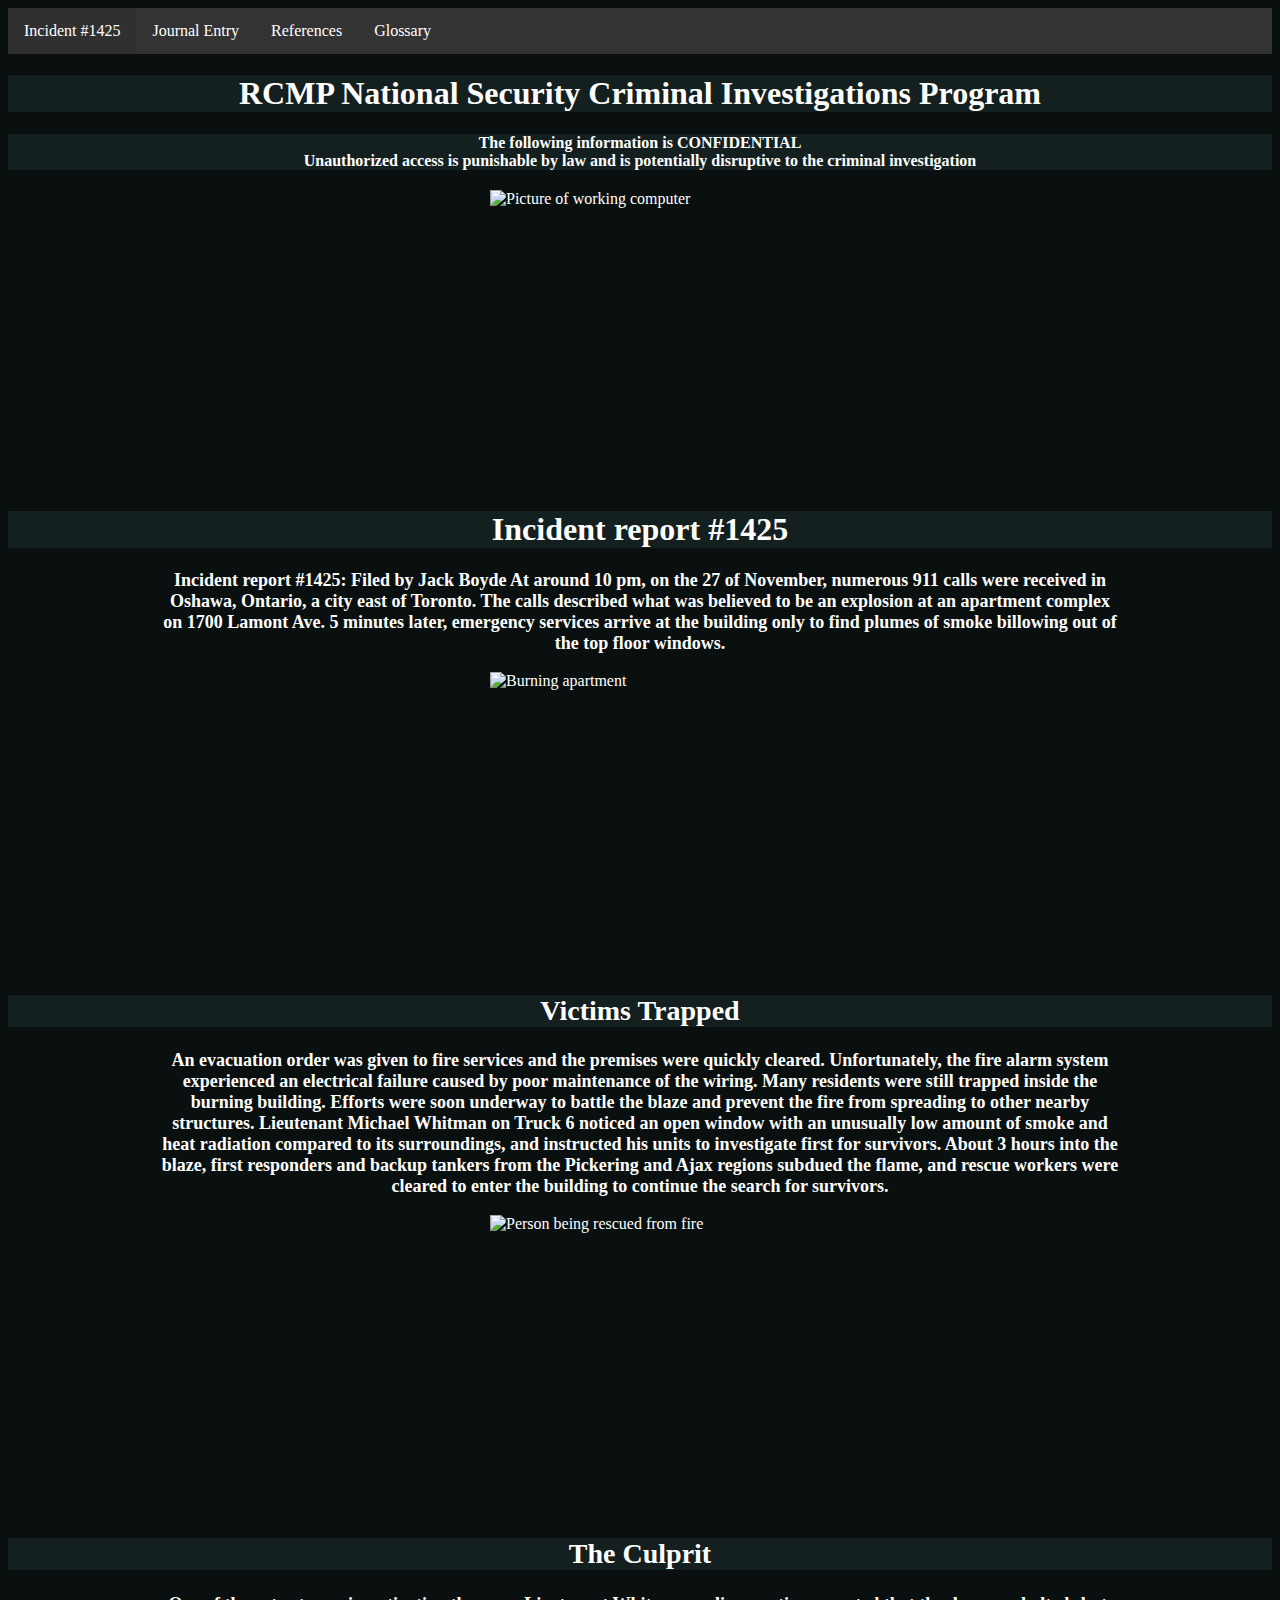
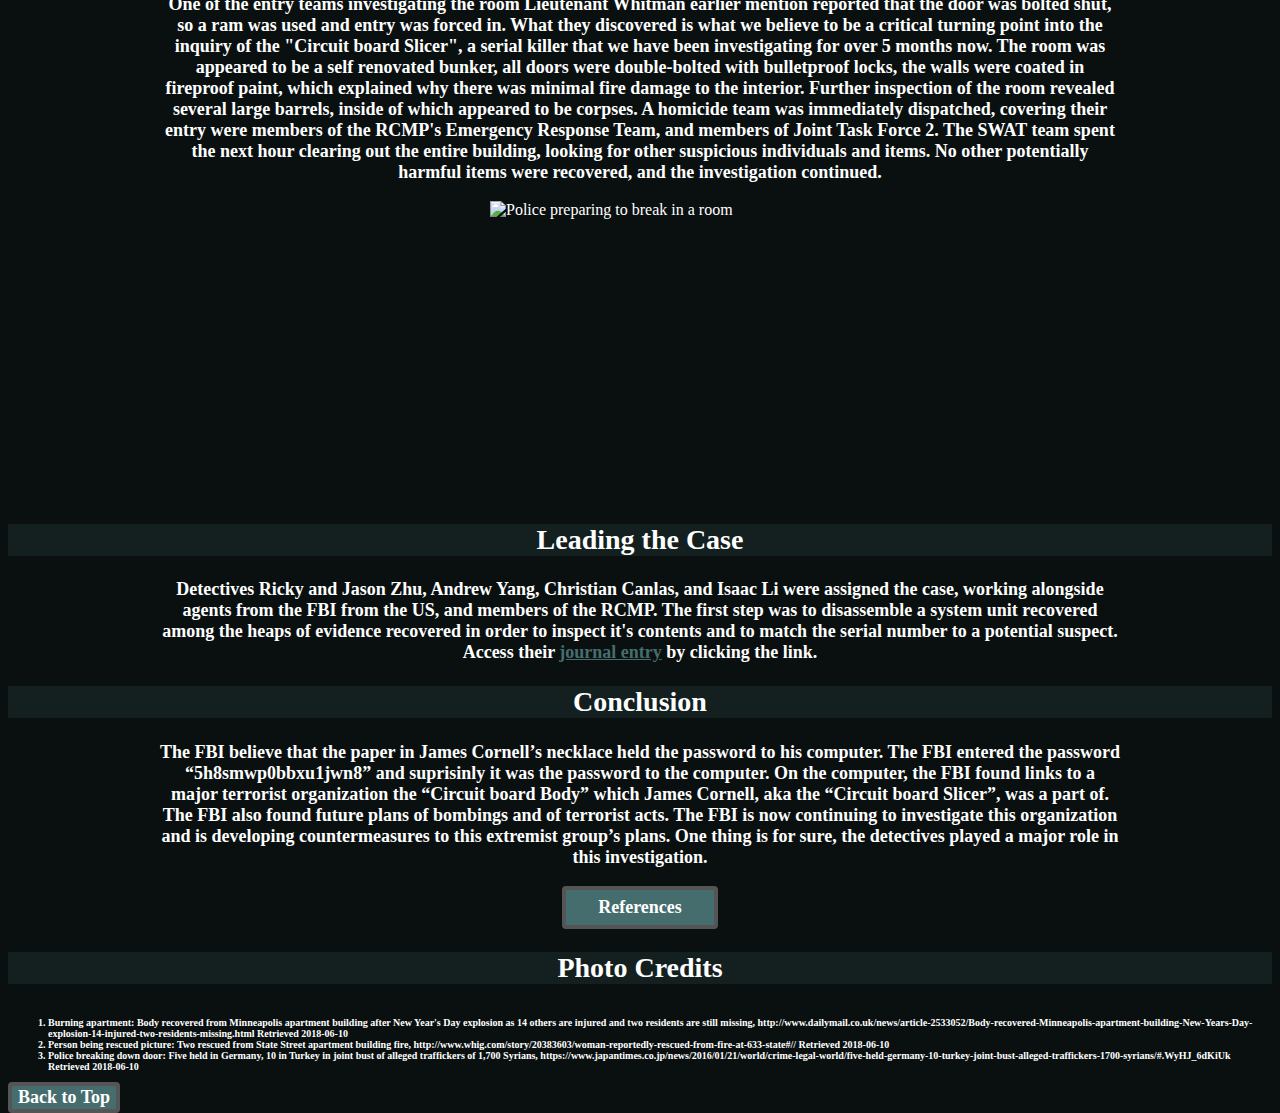
==== index.html @ e15daaee "Add files via upload" ====
<!doctype html>
<html lang="en">
	<head>
		<meta charset="utf-8">
		<title>Incident report #1425</title>
		<link rel="stylesheet" type="text/css" href="IncidentReport1425.css">
	</head>
	<body>
		<ul id="TopBar">
			<li><a class="active" href="index.html">Incident #1425</a></li>
			<li><a href="journalEntry.html">Journal Entry</a></li>
			<li><a href="referencePage.html">References</a></li>
			<li><a href="glossaryPage.html">Glossary</a></li>
		</ul>
		<!--End of a navigation bar created with a horizontal list-->
		
		<!--Page title-->
		<h1>RCMP National Security Criminal Investigations Program</h1>
		<h2 id="infoDisclaimer" >The following information is CONFIDENTIAL <br>
		Unauthorized access is punishable by law and is potentially disruptive to the criminal investigation</h2>

		<img id="FirstImage" src="images/main/coverPage.PNG" alt="Picture of working computer" height="300" width="300">
		
		<h1>Incident report #1425</h1>
		<p>
		Incident report #1425: Filed by Jack Boyde
		At around 10 pm, on the 27 of November, numerous 911 calls were received in Oshawa, Ontario, a city east of Toronto. 
		The calls described what was believed to be an explosion at an apartment complex on 1700 Lamont Ave. 5 minutes later, emergency services arrive at the building only to find plumes of smoke billowing out of the top floor windows.
		</p>
		
		<!--Image of fire-->
		<img class="StoryImages" src="images/main/fire.jpg" alt="Burning apartment" height="300" width="300">

		<h2>Victims Trapped</h2>
		<p>
		An evacuation order was given to fire services and the premises were quickly cleared. Unfortunately, the fire alarm system experienced an electrical failure caused by poor maintenance of the wiring.  Many residents were still trapped inside the burning building.
		Efforts were soon underway to battle the blaze and prevent the fire from spreading to other nearby structures. Lieutenant Michael Whitman on Truck 6 noticed an open window with an unusually low amount of smoke and heat radiation compared to its surroundings, and instructed his units to investigate first for survivors.
		About 3 hours into the blaze, first responders and backup tankers from the Pickering and Ajax regions subdued the flame, and rescue workers were cleared to enter the building to continue the search for survivors.
		</p>
		
		<img class="StoryImages" src="images/main/rescuedPerson.jpg" alt="Person being rescued from fire" height="300" width="300">
		
		<h2>The Culprit</h2>
		<p>
		One of the entry teams investigating the room Lieutenant Whitman earlier mention reported that the door was bolted shut, so a ram was used and entry was forced in. What they discovered is what we believe to be a critical turning point into the inquiry of the "Circuit board Slicer", a serial killer that we have been investigating for over 5 months now. 
		The room was appeared to be a self renovated bunker, all doors were double-bolted with bulletproof locks, the walls were coated in fireproof paint, which explained why there was minimal fire damage to the interior. Further inspection of the room revealed several large barrels, inside of which appeared to be corpses.
		A homicide team was immediately dispatched, covering their entry were members of the RCMP's Emergency Response Team, and members of Joint Task Force 2. The SWAT team spent the next hour clearing out the entire building, looking for other suspicious individuals and items.	
		No other potentially harmful items were recovered, and the investigation continued.
		</p>
		
		<img class="StoryImages" src="images/main/bunker.jpg" alt="Police preparing to break in a room" height="300" width="300">

		<h2>Leading the Case</h2>
		<p>
		Detectives Ricky and Jason Zhu, Andrew Yang, Christian Canlas, and Isaac Li were assigned the case, working alongside agents from the FBI from the US, and members of the RCMP. The first step was to disassemble a system unit recovered among the heaps of evidence recovered in order to inspect it's contents and to match the serial number to a potential suspect. Access their 
		<a id="internalRef" href="journalEntry.html">journal entry</a> by clicking the link.
		</p>
		
		<h2>Conclusion</h2>
		<p>
		The FBI believe that the paper in James Cornell’s necklace held the password to his computer. The FBI entered the password “5h8smwp0bbxu1jwn8” and suprisinly it was the password to the computer. On the computer, the FBI found links to a major terrorist organization the “Circuit board Body” which James Cornell, aka the “Circuit board Slicer”, was a part of. The FBI also found future plans of bombings and of terrorist acts. The FBI is now continuing to investigate this organization and is developing countermeasures to this extremist group’s plans. One thing is for sure, the detectives played a major role in this investigation.
		</p>
		
		<!--Link to references-->
		<button onclick="location.href='referencePage.html'" id="button2">References</button>
		
		<h2>Photo Credits</h2>
		<ol id="credit">
			<li>Burning apartment: Body recovered from Minneapolis apartment building after New Year's Day explosion as 14 others are injured and two residents are still missing, http://www.dailymail.co.uk/news/article-2533052/Body-recovered-Minneapolis-apartment-building-New-Years-Day-explosion-14-injured-two-residents-missing.html Retrieved 2018-06-10</li>
			<li>Person being rescued picture: Two rescued from State Street apartment building fire, http://www.whig.com/story/20383603/woman-reportedly-rescued-from-fire-at-633-state#// Retrieved 2018-06-10</li>
			<li>Police breaking down door: Five held in Germany, 10 in Turkey in joint bust of alleged traffickers of 1,700 Syrians, https://www.japantimes.co.jp/news/2016/01/21/world/crime-legal-world/five-held-germany-10-turkey-joint-bust-alleged-traffickers-1700-syrians/#.WyHJ_6dKiUk Retrieved 2018-06-10</li>
		</ol>
		
		<button onclick="location.href='#TopBar'" id="top">Back to Top</button>
		
	</body>
</html>
---- IncidentReport1425.css ----
#FirstImage
{
	display: block;
	margin-left: auto;
	margin-right: auto;
	margin-top: 20px;
}/* End of FirstImage*/

.StoryImages
{
	display: block;
	margin-left: auto;
	margin-right: auto;
}

#Reference
{
	display: block;
	margin-left: auto;
	margin-right: auto;
	margin-top: 20px;
}/* End of Reference*/

#credit
{
	font-size: 10px;
}

body
{
	background-color: #0a1010;/*Dark Navy Blue*/
}/* End of body*/

h1
{
	text-align: center;
	font-size: 32px;
	font-family: "century Gothic";
	color: white;
	background-color: #141f1f;/*Dark Navy Blue*/
}/* End of h1*/

h2
{
	text-align: center;
	font-size: 28px;
	font-family: "century Gothic";
	color: white;
	background-color: #141f1f;/*Dark Navy Blue*/
}/* End of h2*/

h3
{
	text-align: center;
	font-size: 24px;
	font-family: "century Gothic";
	color: white;
	background-color: #2a3c3c;/*Light Navy Blue*/
}/* End of h3*/

img
{
	color: white; /*This is so that the alternative text for the images are readable*/
}/*End of img*/

#Glossary
{
	text-align: center;
	color: white;
	font-size: 18px;
	font-family: "century Gothic";
	font-weight: bold;
	margin-right: auto;
	margin-left: auto;
	display: block;
}

#References
{
	text-align: center;
	color: white;
	font-size: 18px;
	font-family: "century Gothic";
	font-weight: bold;
	margin-right: 12%;
	margin-left: 20px;
}

p
{
	text-align: center;
	color: white;
	font-size: 18px;
	font-family: "century Gothic";
	font-weight: bold;
	margin-right: 12%;
	margin-left: 12%;
}/* End of p*/

#internalRef
{
	color: #466d6d; /*Light Blue*/
}

#infoDisclaimer
{
	text-align: center;
	font-size: 16px;
	font-family: "century Gothic";
	color: white;
	background-color: #141f1f;/*Dark Navy Blue*/
}/*End of infoDisclaimer*/


#button1
{
	background-color: #466d6d; /*Light Blue*/
	color: white;
	border: 2px solid #555555; /* Dark Grey*/
	font-family: "Century gothic";
	padding: 7px 32px;
	text-align: center;
	font-family: "Century gothic";
	cursor: pointer;
	font-size: 18px;
	font-weight: bold;
	transition-duration: 0.4s;
	border-width: 4px;
	border-radius: 4px;
	display: block;
	margin-left: auto;
	margin-right: auto;
}/* End of button*/

#button2
{
	background-color: #466d6d; /*Light Blue*/
	color: white;
	border: 2px solid #555555; /* Dark Grey*/
	padding: 7px 32px;
	text-align: center;
	font-family: "Century gothic";
	cursor: pointer;
	font-weight: bold;
	font-size: 18px;
	transition-duration: 0.4s;
	border-width: 4px;
	border-radius: 4px;
	display: block;
	margin-left: auto;
	margin-right: auto;
	margin-top: 10px;
}/* End of button*/

#button1:hover 
{
	background-color: white;
	color: #466d6d; /*Light Blue*/
	cursor: pointer;
}/* End of button hover*/

#button2:hover 
{
	background-color: white;
	color: #466d6d; /*Light Blue*/
	cursor: pointer;
}/* End of button2 hover*/
#top
{
	float: left;
	background-color: #466d6d; /*Light Blue*/
	color: white;
	border: 2px solid #555555; /* Dark Grey*/
	font-family: "Century gothic";
	text-align: center;
	font-family: "Century gothic";
	cursor: pointer;
	font-size: 18px;
	font-weight: bold;
	transition-duration: 0.4s;
	border-width: 4px;
	border-radius: 4px;
	display: block;
	transition-duration: 0.4s;
}

#top:hover 
{
	background-color: white;
	color: #466d6d; /*Light Blue*/
	cursor: pointer;
}/* End of top hover*/

#TopBar 
{
	list-style-type: none;
	margin: 0;
	padding: 0;
	overflow: hidden;
	background-color: #333;/*Dark Grey*/
}/* End of Top Bar*/
.active
{
	background-color: #303030;/*Dark Grey*/
}
li
{
	float: left;
}/* End of li*/

li a 
{
	display: block;
	color: white;
	text-align: center;
	padding: 14px 16px;
	text-decoration: none;
	font-family: "century gothic";
}/* End of li a*/

li a:hover
{
	background-color: #111;/*Black*/
}/* End of li a hover*/


ol
{
	float: left;
	display: block;
	color: white;
	text-align: left;
	font-family: "century gothic";
	font-weight: bold;
}
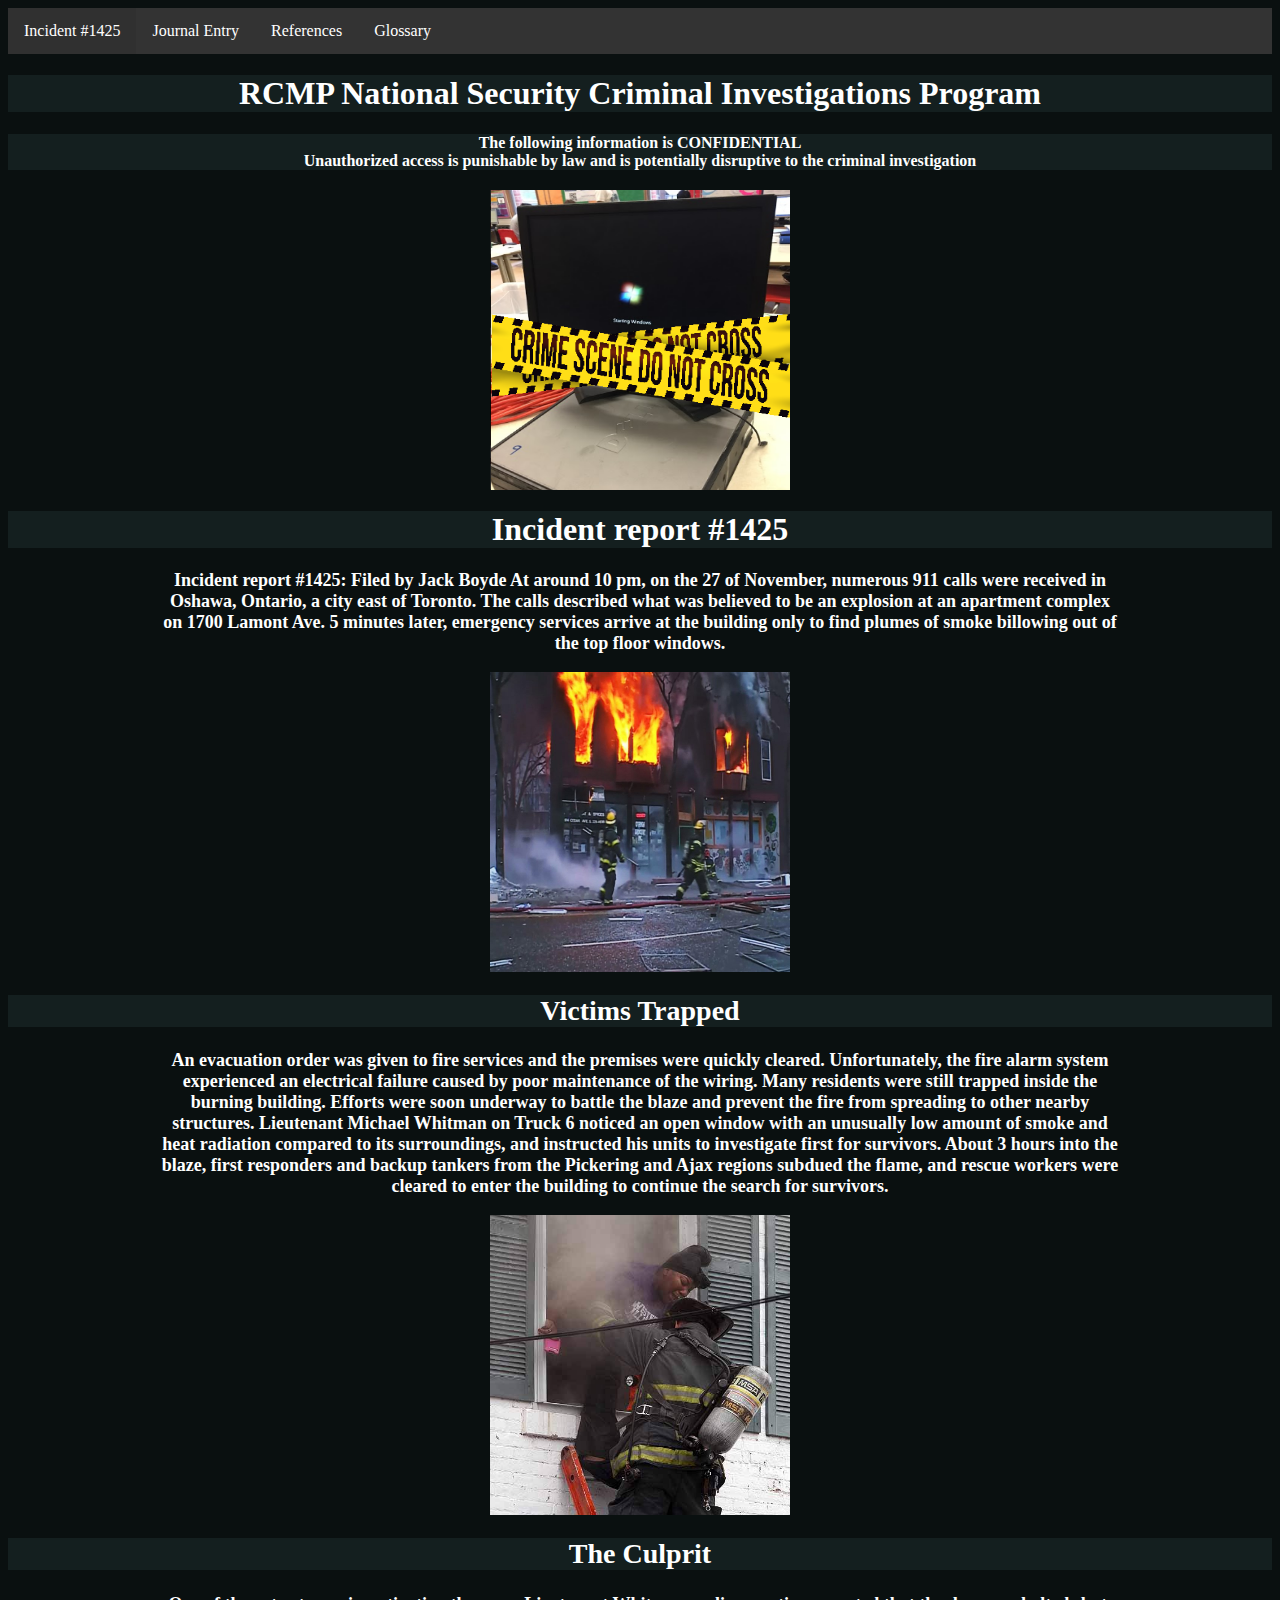
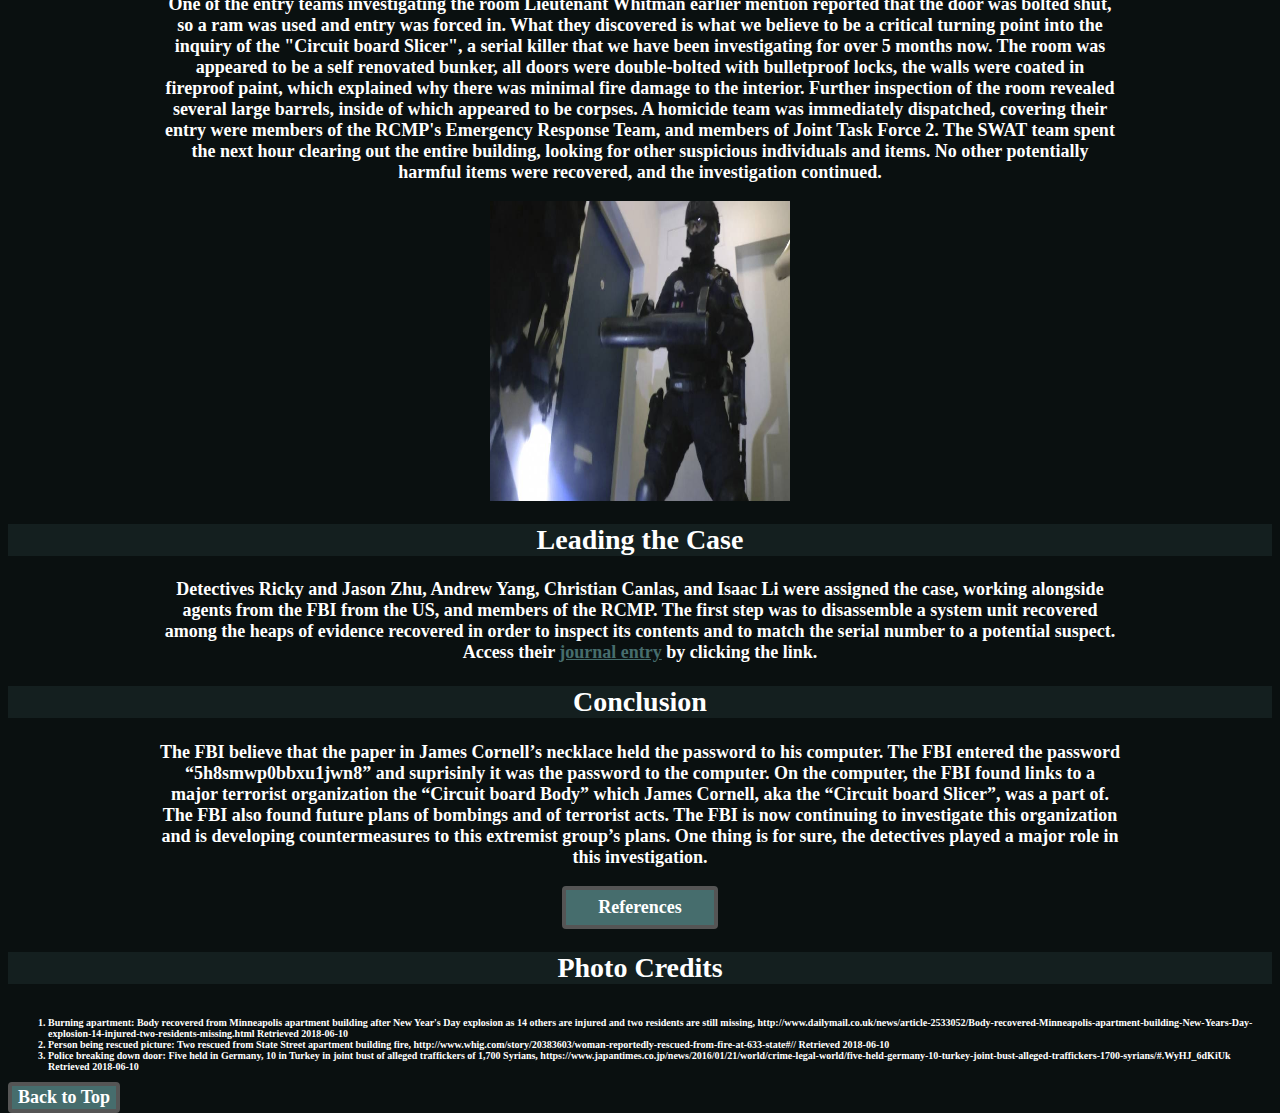
==== commit fd380721: "Update index.html" ====
--- a/index.html
+++ b/index.html
@@ -1,11 +1,13 @@
 <!doctype html>
 <html lang="en">
+	<!--Declare charset and embed style sheet-->
 	<head>
 		<meta charset="utf-8">
 		<title>Incident report #1425</title>
 		<link rel="stylesheet" type="text/css" href="IncidentReport1425.css">
 	</head>
 	<body>
+		<!--Navigation Bar-->
 		<ul id="TopBar">
 			<li><a class="active" href="index.html">Incident #1425</a></li>
 			<li><a href="journalEntry.html">Journal Entry</a></li>
@@ -23,7 +25,7 @@
 		
 		<h1>Incident report #1425</h1>
 		<p>
-		Incident report #1425: Filed by Jack Boyde
+		Incident report &num;1425: Filed by Jack Boyde
 		At around 10 pm, on the 27 of November, numerous 911 calls were received in Oshawa, Ontario, a city east of Toronto. 
 		The calls described what was believed to be an explosion at an apartment complex on 1700 Lamont Ave. 5 minutes later, emergency services arrive at the building only to find plumes of smoke billowing out of the top floor windows.
 		</p>
@@ -52,7 +54,7 @@
 
 		<h2>Leading the Case</h2>
 		<p>
-		Detectives Ricky and Jason Zhu, Andrew Yang, Christian Canlas, and Isaac Li were assigned the case, working alongside agents from the FBI from the US, and members of the RCMP. The first step was to disassemble a system unit recovered among the heaps of evidence recovered in order to inspect it's contents and to match the serial number to a potential suspect. Access their 
+		Detectives Ricky and Jason Zhu, Andrew Yang, Christian Canlas, and Isaac Li were assigned the case, working alongside agents from the FBI from the US, and members of the RCMP. The first step was to disassemble a system unit recovered among the heaps of evidence recovered in order to inspect its contents and to match the serial number to a potential suspect. Access their 
 		<a id="internalRef" href="journalEntry.html">journal entry</a> by clicking the link.
 		</p>
 		
@@ -74,4 +76,4 @@
 		<button onclick="location.href='#TopBar'" id="top">Back to Top</button>
 		
 	</body>
-</html>+</html>
